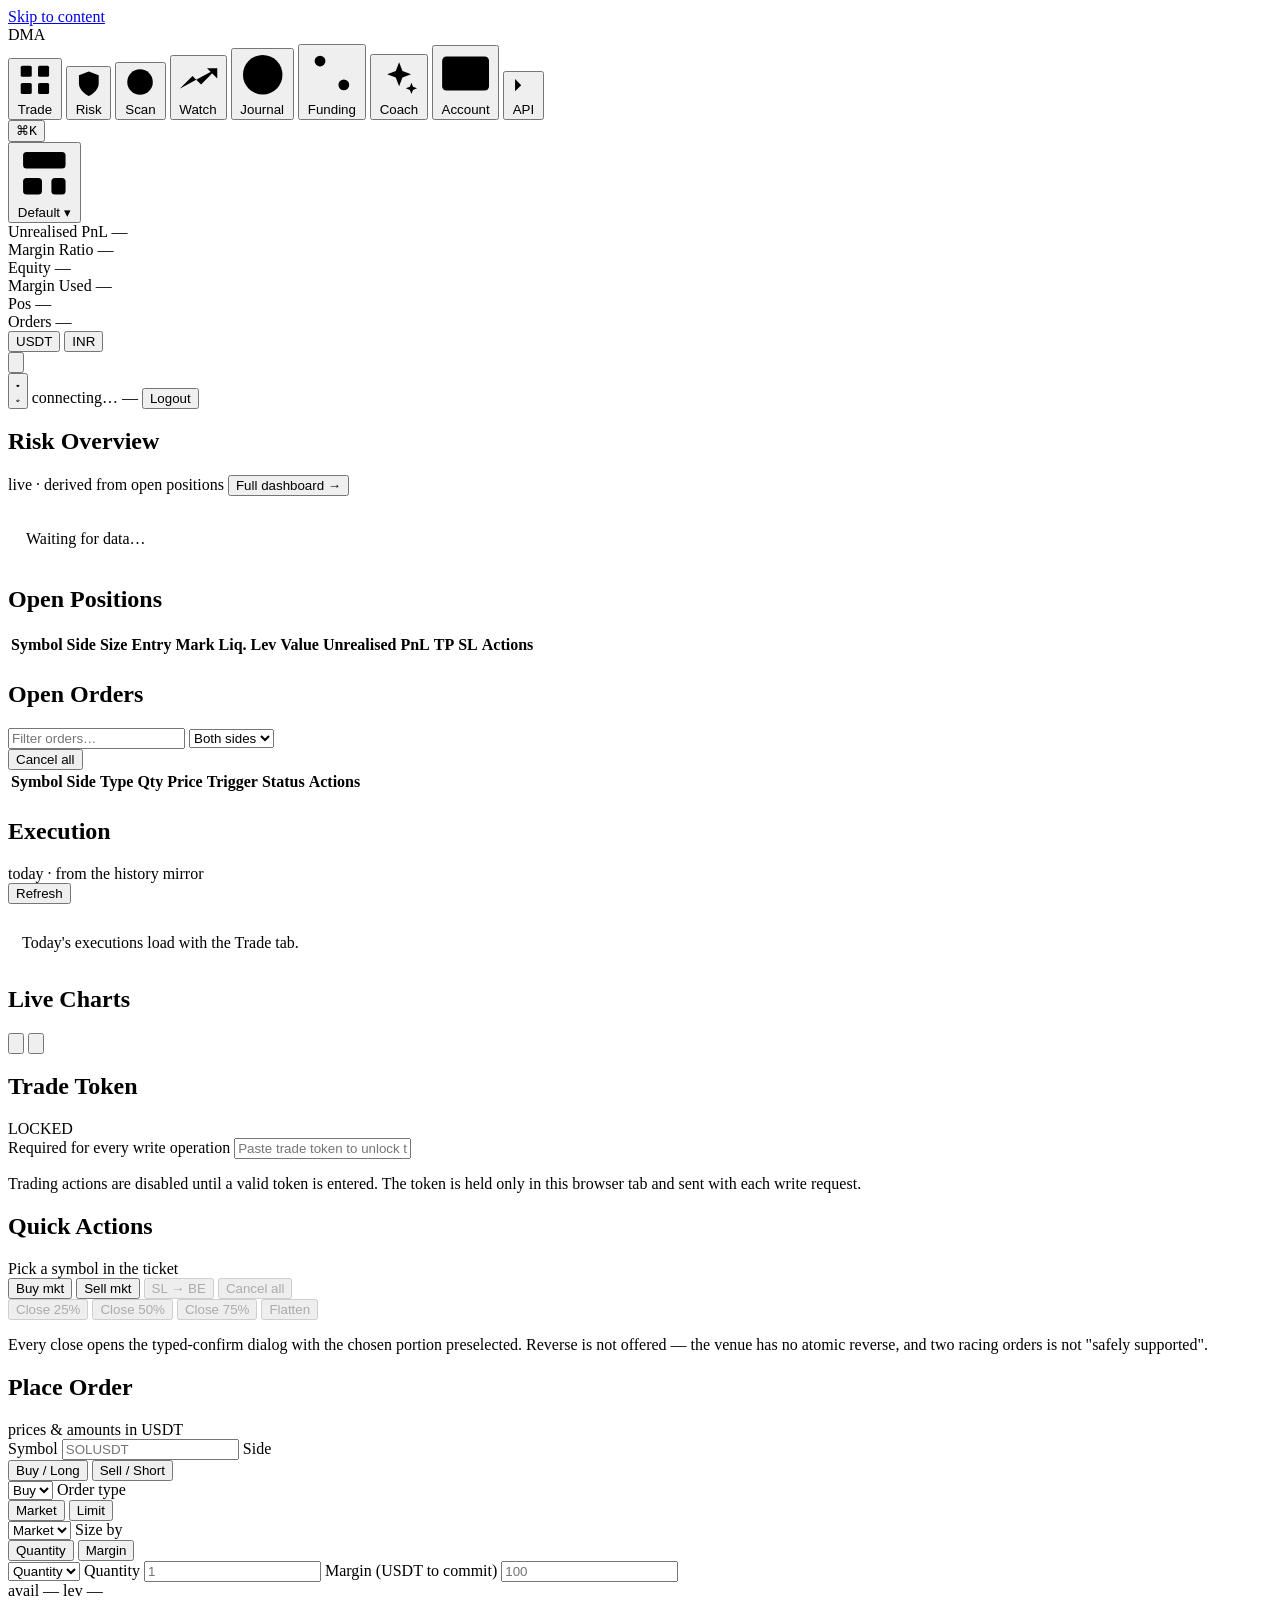
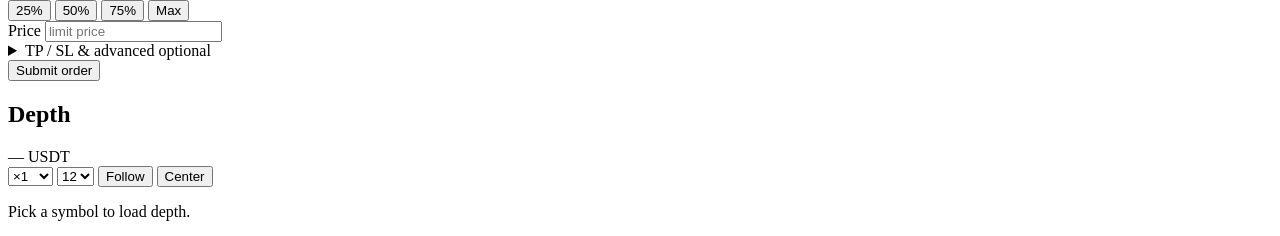
==== app/static/index.html @ 82edc4b7 "added funding rates sum" ====
<!doctype html>
<html lang="en">
<head>
  <meta charset="utf-8" />
  <meta name="viewport" content="width=device-width, initial-scale=1" />
  <title>DMA Terminal — Dashboard</title>
  <link rel="icon" href="data:image/svg+xml,&lt;svg xmlns='http://www.w3.org/2000/svg' viewBox='0 0 100 100'&gt;&lt;text y='.9em' font-size='90'&gt;📈&lt;/text&gt;&lt;/svg&gt;" />
  <link rel="stylesheet" href="/static/styles.css" />
</head>
<body>
  <a href="#main" class="skip-link">Skip to content</a>

  <div class="shell">
    <!-- ================= LEFT NAV RAIL ================= -->
    <aside class="side" aria-label="Primary">
      <div class="side-brand" title="DMA Terminal">
        <span class="brand-dot"></span>
        <span class="side-brand-name">DMA</span>
      </div>
      <!-- The nav keeps its #tabs / .tab / data-tab contract: all switching,
           roving tabindex and ARIA logic in app.js is unchanged — only the
           presentation moved from a top bar to a vertical rail. -->
      <nav class="tabs" id="tabs" role="tablist" aria-label="Views" aria-orientation="vertical">
        <button class="tab active" data-tab="dashboard" role="tab" id="tab-dashboard" aria-controls="panel-dashboard" aria-selected="true" tabindex="0">
          <svg viewBox="0 0 24 24" aria-hidden="true"><rect x="3" y="3" width="7" height="7" rx="1"/><rect x="14" y="3" width="7" height="7" rx="1"/><rect x="14" y="14" width="7" height="7" rx="1"/><rect x="3" y="14" width="7" height="7" rx="1"/></svg>
          <span>Trade</span>
        </button>
        <button class="tab" data-tab="risk" role="tab" id="tab-risk" aria-controls="panel-risk" aria-selected="false" tabindex="-1">
          <svg viewBox="0 0 24 24" aria-hidden="true"><path d="M12 22s8-4 8-10V5l-8-3-8 3v7c0 6 8 10 8 10z"/><line x1="12" y1="8" x2="12" y2="12.5"/><circle cx="12" cy="15.5" r="0.5"/></svg>
          <span>Risk</span>
        </button>
        <button class="tab" data-tab="scanner" role="tab" id="tab-scanner" aria-controls="panel-scanner" aria-selected="false" tabindex="-1">
          <svg viewBox="0 0 24 24" aria-hidden="true"><circle cx="12" cy="12" r="9"/><circle cx="12" cy="12" r="4.5"/><circle cx="12" cy="12" r="0.5"/><line x1="12" y1="3" x2="12" y2="7.5"/><line x1="16" y1="8" x2="19.5" y2="4.5"/></svg>
          <span>Scan</span>
        </button>
        <button class="tab" data-tab="markets" role="tab" id="tab-markets" aria-controls="panel-markets" aria-selected="false" tabindex="-1">
          <svg viewBox="0 0 24 24" aria-hidden="true"><polyline points="23 6 13.5 15.5 8.5 10.5 1 18"/><polyline points="17 6 23 6 23 12"/></svg>
          <span>Watch</span>
        </button>
        <button class="tab" data-tab="history" role="tab" id="tab-history" aria-controls="panel-history" aria-selected="false" tabindex="-1">
          <svg viewBox="0 0 24 24" aria-hidden="true"><circle cx="12" cy="12" r="10"/><polyline points="12 6 12 12 16 14"/></svg>
          <span>Journal</span>
        </button>
        <button class="tab" data-tab="funding" role="tab" id="tab-funding" aria-controls="panel-funding" aria-selected="false" tabindex="-1">
          <svg viewBox="0 0 24 24" aria-hidden="true"><line x1="19" y1="5" x2="5" y2="19"/><circle cx="6.5" cy="6.5" r="2.5"/><circle cx="17.5" cy="17.5" r="2.5"/></svg>
          <span>Funding</span>
        </button>
        <button class="tab" data-tab="ai" role="tab" id="tab-ai" aria-controls="panel-ai" aria-selected="false" tabindex="-1">
          <svg viewBox="0 0 24 24" aria-hidden="true"><path d="M12 3l1.9 4.9L18.8 9.8l-4.9 1.9L12 16.6l-1.9-4.9L5.2 9.8l4.9-1.9L12 3z"/><path d="M19 14.6l.9 2.3 2.3.9-2.3.9-.9 2.3-.9-2.3-2.3-.9 2.3-.9.9-2.3z"/></svg>
          <span>Coach</span>
        </button>
        <button class="tab admin-only" data-tab="account" role="tab" id="tab-account" aria-controls="panel-account" aria-selected="false" tabindex="-1">
          <svg viewBox="0 0 24 24" aria-hidden="true"><rect x="1" y="4" width="22" height="16" rx="2"/><line x1="1" y1="10" x2="23" y2="10"/></svg>
          <span>Account</span>
        </button>
        <button class="tab" data-tab="tools" role="tab" id="tab-tools" aria-controls="panel-tools" aria-selected="false" tabindex="-1">
          <svg viewBox="0 0 24 24" aria-hidden="true"><polyline points="4 17 10 11 4 5"/><line x1="12" y1="19" x2="20" y2="19"/></svg>
          <span>API</span>
        </button>
      </nav>
      <div class="side-spacer"></div>
      <button class="side-kbd" id="cmdk-hint" type="button" title="Command palette (Ctrl/Cmd + K)" aria-label="Open command palette">
        <kbd>⌘K</kbd>
      </button>
    </aside>

    <!-- ================= CONTENT COLUMN ================= -->
    <div class="content">
      <!-- .sticky-top is a JS contract: syncHeaderHeight() measures it to
           position the sticky order rail. -->
      <div class="sticky-top">
        <header class="topbar">
          <!-- Workspace switcher: layouts are display-state only; switching
               never touches trading state or issues a write. -->
          <div class="ws-wrap">
            <button id="ws-btn" class="ws-btn" type="button" aria-haspopup="dialog" aria-expanded="false"
                    title="Workspaces — press W">
              <svg viewBox="0 0 24 24" aria-hidden="true"><rect x="3" y="3" width="18" height="7" rx="1.5"/><rect x="3" y="14" width="8" height="7" rx="1.5"/><rect x="15" y="14" width="6" height="7" rx="1.5"/></svg>
              <span id="ws-current">Default</span>
              <span class="ws-caret" aria-hidden="true">▾</span>
            </button>
            <div id="ws-panel" class="ws-panel" role="dialog" aria-label="Workspaces" hidden>
              <input id="ws-search" type="text" placeholder="Search workspaces…" autocomplete="off"
                     role="combobox" aria-expanded="true" aria-controls="ws-list" />
              <div id="ws-list" class="ws-list" role="listbox" aria-label="Workspaces"></div>
              <div class="ws-foot">
                <button id="ws-new" class="btn-ghost sm" type="button">＋ New</button>
                <button id="ws-dup" class="btn-ghost sm" type="button">Duplicate</button>
                <button id="ws-export" class="btn-ghost sm" type="button">Export</button>
                <button id="ws-import" class="btn-ghost sm" type="button">Import</button>
                <input id="ws-import-file" type="file" accept="application/json,.json" hidden />
              </div>
              <div class="ws-foot">
                <button id="ws-snap-save" class="btn-ghost sm" type="button" title="Keep a restore point before experimenting">Save snapshot</button>
                <button id="ws-snap-restore" class="btn-ghost sm" type="button">Restore</button>
                <button id="ws-reset" class="btn-ghost sm" type="button">Reset layout</button>
              </div>
            </div>
          </div>
          <span id="scope-chip" class="scope-chip" title="Settlement coin for the displayed account"></span>
          <div class="topbar-stats">
            <div class="stat stat-primary">
              <span class="stat-label">Unrealised PnL</span>
              <span class="stat-value priv" id="stat-pnl">—</span>
              <span class="stat-sub priv" id="stat-pnl-pct"></span>
            </div>
            <div class="stat-div" aria-hidden="true"></div>
            <div class="stat stat-primary">
              <span class="stat-label" title="Maintenance margin ÷ margin balance. Higher = closer to liquidation.">Margin Ratio</span>
              <span class="stat-value priv" id="stat-margin-ratio">—</span>
              <span class="meter" id="margin-meter" role="img" aria-label="Margin ratio"><span style="width:0%"></span></span>
            </div>
            <div class="stat-div" aria-hidden="true"></div>
            <div class="stat">
              <span class="stat-label">Equity</span>
              <span class="stat-value priv" id="stat-equity">—</span>
              <span class="stat-sub priv" id="stat-available"></span>
            </div>
            <div class="stat">
              <span class="stat-label">Margin Used</span>
              <span class="stat-value priv" id="stat-margin-used">—</span>
            </div>
            <div class="stat stat-chip">
              <span class="stat-label">Pos</span>
              <span class="stat-value priv" id="stat-positions">—</span>
            </div>
            <div class="stat stat-chip">
              <span class="stat-label">Orders</span>
              <span class="stat-value priv" id="stat-orders">—</span>
            </div>
          </div>
          <div class="topbar-right">
            <div class="ccy-toggle segment" id="ccy-toggle" role="group" aria-label="Display currency">
              <button type="button" data-ccy="USDT" class="seg-neutral active" aria-pressed="true">USDT</button>
              <button type="button" data-ccy="INR" class="seg-neutral" aria-pressed="false">INR</button>
            </div>
            <!-- Privacy toggle: masks account figures behind **** (display-only). -->
            <!-- Notification center: every toast is also kept here for the
                 session, so a missed 4.5s toast is never lost information. -->
            <div class="notif-wrap">
              <button id="notif-btn" class="icon-btn" type="button" aria-label="Notifications" title="Notifications">
                <svg viewBox="0 0 24 24" aria-hidden="true"><path d="M18 8A6 6 0 0 0 6 8c0 7-3 9-3 9h18s-3-2-3-9"/><path d="M13.73 21a2 2 0 0 1-3.46 0"/></svg>
              </button>
              <span id="notif-badge" class="notif-badge" hidden>0</span>
              <div id="notif-panel" class="notif-panel" role="dialog" aria-label="Notifications" hidden>
                <div class="notif-head"><span>Notifications</span><button id="notif-clear" class="btn-ghost sm" type="button">Clear</button></div>
                <div id="notif-list" class="notif-list"></div>
              </div>
            </div>
            <button id="privacy-toggle" class="icon-btn" type="button" aria-pressed="false"
                    title="Hide account figures" aria-label="Hide account figures">
              <svg class="icon-on" viewBox="0 0 24 24" aria-hidden="true"><path d="M1 12s4-7 11-7 11 7 11 7-4 7-11 7-11-7-11-7z"/><circle cx="12" cy="12" r="3"/></svg>
              <svg class="icon-off" viewBox="0 0 24 24" aria-hidden="true"><path d="M17.94 17.94A10.07 10.07 0 0 1 12 20c-7 0-11-8-11-8a18.45 18.45 0 0 1 5.06-5.94M9.9 4.24A9.12 9.12 0 0 1 12 4c7 0 11 8 11 8a18.5 18.5 0 0 1-2.16 3.19m-6.72-1.07a3 3 0 1 1-4.24-4.24"/><line x1="1" y1="1" x2="23" y2="23"/></svg>
            </button>
            <span id="conn-status" class="conn conn-off" role="status" aria-live="polite">connecting…</span>
            <span class="user-badge"><span id="user-name">—</span> <span id="user-role" class="role-pill"></span></span>
            <button id="logout-btn" class="btn-ghost">Logout</button>
          </div>
        </header>
      </div>

      <main id="main" aria-label="Trading terminal" tabindex="-1">
        <!-- ============ DASHBOARD / TRADE ============ -->
        <div class="pane" data-pane="dashboard" id="panel-dashboard" role="tabpanel" aria-labelledby="tab-dashboard">
          <div class="workspace">
            <div class="workspace-main">
              <!-- Risk overview: derived client-side from the same dashboard
                   snapshot the tables render — no extra requests. -->
              <section class="panel" data-wpanel="risk" id="risk-panel">
                <div class="panel-head">
                  <h2>Risk Overview</h2>
                  <span class="muted" id="risk-note">live · derived from open positions</span>
                  <button type="button" id="rk-open" class="btn-ghost sm rk-openbtn" title="Open the full risk dashboard">Full dashboard →</button>
                </div>
                <div id="risk-body" class="risk-body"><p class="muted center" style="padding:18px">Waiting for data…</p></div>
              </section>

              <section class="panel" data-wpanel="positions">
                <div class="panel-head">
                  <h2>Open Positions</h2>
                  <span class="muted" id="positions-updated" role="status" aria-live="polite"></span>
                </div>
                <div class="table-wrap">
                  <table id="positions-table" class="sortable">
                    <thead>
                      <tr>
                        <th data-sortkey="symbol" data-type="str">Symbol</th>
                        <th data-sortkey="side" data-type="str">Side</th>
                        <th data-sortkey="size" data-type="num">Size</th>
                        <th data-sortkey="avgPrice" data-type="num" title="Average entry price · break-even (incl. fees) below">Entry</th>
                        <th data-sortkey="markPrice" data-type="num" title="Current mark price">Mark</th>
                        <th data-sortkey="liqPrice" data-type="num" title="Liquidation price · proximity gauge + % distance from mark below">Liq.</th>
                        <th data-sortkey="leverage" data-type="num">Lev</th>
                        <th data-sortkey="positionValue" data-type="num" title="Position notional value">Value</th>
                        <th data-sortkey="unrealisedPnl" data-type="num" title="Unrealised PnL · ROE % (PnL ÷ initial margin) below">Unrealised PnL</th>
                        <th data-sortkey="takeProfit" data-type="num" title="Take Profit · projected net PnL below">TP</th>
                        <th data-sortkey="stopLoss" data-type="num" title="Stop Loss · projected net PnL below">SL</th>
                        <th class="admin-only">Actions</th>
                      </tr>
                    </thead>
                    <tbody id="positions-body">
                      <tr><td colspan="12"><span class="skel"></span></td></tr>
                    </tbody>
                  </table>
                </div>
              </section>

              <section class="panel" data-wpanel="orders">
                <div class="panel-head">
                  <h2>Open Orders</h2>
                  <div class="panel-head-actions ex-ord-tools">
                    <input id="ex-ord-search" placeholder="Filter orders…" aria-label="Filter open orders" />
                    <select id="ex-ord-side" aria-label="Filter orders by side">
                      <option value="all">Both sides</option>
                      <option value="Buy">Buy</option>
                      <option value="Sell">Sell</option>
                    </select>
                  </div>
                  <button id="cancel-all-btn" class="btn-danger admin-only">Cancel all</button>
                </div>
                <div class="table-wrap">
                  <table id="orders-table" class="sortable">
                    <thead>
                      <tr>
                        <th data-sortkey="symbol" data-type="str">Symbol</th>
                        <th data-sortkey="side" data-type="str">Side</th>
                        <th data-sortkey="orderType" data-type="str">Type</th>
                        <th data-sortkey="qty" data-type="num">Qty</th>
                        <th data-sortkey="price" data-type="num">Price</th>
                        <th data-sortkey="triggerPrice" data-type="num">Trigger</th>
                        <th data-sortkey="orderStatus" data-type="str">Status</th>
                        <th class="admin-only">Actions</th>
                      </tr>
                    </thead>
                    <tbody id="orders-body">
                      <tr><td colspan="8"><span class="skel"></span></td></tr>
                    </tbody>
                  </table>
                </div>
              </section>

              <!-- Execution statistics + recent fills (from the history
                   mirror's day window, shared with the risk tab's fetch). -->
              <section class="panel" data-wpanel="exec">
                <div class="panel-head">
                  <h2>Execution</h2>
                  <span class="muted">today · from the history mirror</span>
                  <div class="panel-head-actions">
                    <button id="ex-exec-refresh" class="btn-ghost sm">Refresh</button>
                  </div>
                </div>
                <div id="ex-exec-body" class="ex-exec-body"><p class="muted center" style="padding:14px">Today's executions load with the Trade tab.</p></div>
              </section>

              <!-- Multi-chart workspace (read-only public market data).
                   Layout picker / link toggles rendered by wireCharts() in
                   charts.js; every card manages its own symbol + interval. -->
              <section class="panel" id="charts-panel" data-wpanel="charts">
                <div class="panel-head">
                  <h2>Live Charts</h2>
                  <div class="chart-controls">
                    <div class="segment chart-seg mc-layoutseg" id="mc-layouts" role="group" aria-label="Chart layout"></div>
                    <div class="segment chart-seg mc-linkseg" id="mc-links" role="group" aria-label="Chart link synchronization"></div>
                    <button type="button" id="mc-add" class="icon-btn" title="Add chart" aria-label="Add chart">
                      <svg viewBox="0 0 24 24" aria-hidden="true"><line x1="12" y1="5" x2="12" y2="19"/><line x1="5" y1="12" x2="19" y2="12"/></svg>
                    </button>
                    <button type="button" id="chart-expand" class="icon-btn" title="Expand charts (Esc to exit)" aria-label="Expand charts" aria-pressed="false">
                      <svg viewBox="0 0 24 24" aria-hidden="true"><polyline points="15 3 21 3 21 9"/><polyline points="9 21 3 21 3 15"/><line x1="21" y1="3" x2="14" y2="10"/><line x1="3" y1="21" x2="10" y2="14"/></svg>
                    </button>
                  </div>
                </div>
                <div id="mc-grid" class="mc-grid" aria-label="Chart grid"></div>
              </section>

              <!-- Shown only when EVERY main panel is collapsed in the active
                   workspace — the layout is empty, not broken. -->
              <div id="ws-empty" class="ws-empty" hidden>
                <div class="ws-empty-glyph" aria-hidden="true">◫</div>
                <p>All panels are collapsed in this workspace.</p>
                <div class="ws-empty-actions">
                  <button id="ws-empty-reset" class="btn-ghost sm" type="button">Restore defaults</button>
                  <button id="ws-empty-open" class="btn-ghost sm" type="button">Workspaces</button>
                </div>
              </div>
            </div>

            <!-- Docked order rail (admin only). -->
            <aside class="workspace-rail admin-only" aria-label="Order entry">
              <section class="panel token-panel" data-wpanel="token">
                <div class="panel-head">
                  <h2>Trade Token</h2>
                  <span id="token-status" class="token-status locked" role="status" aria-live="polite">LOCKED</span>
                </div>
                <div class="form-grid">
                  <label>Required for every write operation
                    <input id="trade-token" type="password" placeholder="Paste trade token to unlock trading" autocomplete="off" aria-describedby="token-status" />
                  </label>
                  <p class="muted token-help">Trading actions are disabled until a valid token is entered. The token is held only in this browser tab and sent with each write request.</p>
                </div>
              </section>

              <!-- Quick actions: prep buttons + shortcuts into the SAME
                   confirmed flows the tables use (close buttons carry
                   data-close and preselect a portion in the typed-confirm
                   dialog; nothing here can bypass a ceremony). -->
              <section class="panel quick-panel" data-wpanel="quick">
                <div class="panel-head"><h2>Quick Actions</h2></div>
                <div class="ex-quick" id="ex-quick">
                  <div class="ex-qa-context muted" id="ex-qa-context">Pick a symbol in the ticket</div>
                  <div class="ex-qa-row">
                    <button id="ex-qa-buy" class="btn-ghost sm ex-qa-buyb" title="Prepare a Buy market order in the ticket (nothing is sent)">Buy mkt</button>
                    <button id="ex-qa-sell" class="btn-ghost sm ex-qa-sellb" title="Prepare a Sell market order in the ticket (nothing is sent)">Sell mkt</button>
                    <button id="ex-qa-be" class="btn-ghost sm" disabled title="Open the TP/SL dialog with the break-even preset one click away">SL → BE</button>
                    <button id="ex-qa-cancelall" class="btn-ghost sm" disabled title="Cancel all open orders (typed confirmation)">Cancel all</button>
                  </div>
                  <div class="ex-qa-row">
                    <button class="btn-danger sm" data-ex-close-pct="25" disabled>Close 25%</button>
                    <button class="btn-danger sm" data-ex-close-pct="50" disabled>Close 50%</button>
                    <button class="btn-danger sm" data-ex-close-pct="75" disabled>Close 75%</button>
                    <button class="btn-danger sm" data-ex-close-pct="100" disabled title="Flatten: close the entire position">Flatten</button>
                  </div>
                  <p class="muted ex-qa-note">Every close opens the typed-confirm dialog with the chosen portion preselected. Reverse is not offered — the venue has no atomic reverse, and two racing orders is not "safely supported".</p>
                </div>
              </section>

              <section class="panel ticket-panel" data-wpanel="ticket">
                <div class="panel-head"><h2>Place Order</h2><span class="muted ticket-unit">prices &amp; amounts in USDT</span></div>
                <form id="order-form" class="form-grid">
                  <label>Symbol
                    <input name="symbol" placeholder="SOLUSDT" required autocomplete="off"
                           title="Press / anywhere to jump here" />
                  </label>
                  <div class="spec-strip" id="order-spec" hidden></div>
                  <label class="ticket-side">Side
                    <div class="segment seg-lg" id="seg-side" role="group" aria-label="Order side">
                      <button type="button" data-val="Buy" class="seg-buy" aria-pressed="true">Buy / Long</button>
                      <button type="button" data-val="Sell" class="seg-sell" aria-pressed="false">Sell / Short</button>
                    </div>
                    <select name="side" class="sr-only" tabindex="-1">
                      <option value="Buy">Buy</option>
                      <option value="Sell">Sell</option>
                    </select>
                  </label>
                  <label>Order type
                    <div class="segment" id="seg-type" role="group" aria-label="Order type">
                      <button type="button" data-val="Market" class="seg-neutral" aria-pressed="true">Market</button>
                      <button type="button" data-val="Limit" class="seg-neutral" aria-pressed="false">Limit</button>
                    </div>
                    <select name="orderType" id="order-type" class="sr-only" tabindex="-1">
                      <option value="Market">Market</option>
                      <option value="Limit">Limit</option>
                    </select>
                  </label>
                  <!-- Sizing: base-coin Quantity or USDT Margin (client-side helper;
                       the payload is ALWAYS the base-coin qty). -->
                  <label>Size by
                    <div class="segment" id="seg-sizemode" role="group" aria-label="Size order by quantity or margin">
                      <button type="button" data-val="qty" class="seg-neutral" aria-pressed="true">Quantity</button>
                      <button type="button" data-val="margin" class="seg-neutral" aria-pressed="false">Margin</button>
                    </div>
                    <select name="sizeMode" id="size-mode" class="sr-only" tabindex="-1">
                      <option value="qty">Quantity</option>
                      <option value="margin">Margin</option>
                    </select>
                  </label>
                  <label class="sizeby-qty">Quantity
                    <input name="qty" placeholder="1" inputmode="decimal" autocomplete="off" />
                  </label>
                  <label class="sizeby-margin">Margin <span class="muted">(USDT to commit)</span>
                    <input name="margin" placeholder="100" inputmode="decimal" autocomplete="off" />
                  </label>
                  <div class="sizing">
                    <div class="sizing-row">
                      <span class="sizing-avail priv" id="sizing-avail">avail —</span>
                      <span class="sizing-lev-display priv" id="sizing-lev-display"
                            title="Your account leverage for this symbol, fetched from the exchange">lev —</span>
                    </div>
                    <div class="sizing-btns" id="sizing-btns" role="group" aria-label="Size as percent of available balance">
                      <button type="button" data-pct="25" title="Size 25% of available">25%</button>
                      <button type="button" data-pct="50" title="Size 50% of available">50%</button>
                      <button type="button" data-pct="75" title="Size 75% of available">75%</button>
                      <button type="button" data-pct="100" title="Size 100% of available">Max</button>
                    </div>
                  </div>
                  <div class="notional-hint" id="order-notional" role="status" aria-live="polite"></div>
                  <label class="limit-only">Price
                    <input name="price" placeholder="limit price" inputmode="decimal" autocomplete="off" />
                  </label>
                  <!-- Advanced options behind a disclosure; the inputs stay ordinary
                       members of #order-form (all handlers/payloads unchanged). -->
                  <details class="ticket-adv">
                    <summary>TP / SL &amp; advanced <span class="muted">optional</span></summary>
                    <div class="adv-body">
                      <label class="limit-only">Time in force
                        <select name="timeInForce">
                          <option value="GTC">GTC — good till cancelled</option>
                          <option value="PostOnly">Post-Only — maker only, never takes</option>
                          <option value="IOC">IOC — immediate or cancel</option>
                          <option value="FOK">FOK — fill or kill</option>
                        </select>
                      </label>
                      <label>Take Profit <span class="muted">(optional)</span>
                        <input name="takeProfit" placeholder="TP trigger price" inputmode="decimal" autocomplete="off" />
                      </label>
                      <label>Stop Loss <span class="muted">(optional)</span>
                        <input name="stopLoss" placeholder="SL trigger price" inputmode="decimal" autocomplete="off" />
                      </label>
                      <label class="checkbox">
                        <input type="checkbox" name="reduceOnly" /> Reduce only
                      </label>
                    </div>
                  </details>
                  <div id="order-pnl-preview" class="pnl-preview"></div>
                  <div id="ex-preview" class="ex-preview" role="status" aria-live="polite" hidden></div>
                  <button type="submit" class="btn-primary btn-submit">Submit order</button>
                </form>
                <div id="order-result" class="result-msg" role="status" aria-live="polite"></div>
              </section>

              <section class="panel book-panel" data-wpanel="book">
                <div class="panel-head">
                  <h2>Depth</h2>
                  <span class="panel-head-meta">
                    <span class="muted" id="book-symbol">—</span>
                    <span class="muted book-unit" id="book-unit">USDT</span>
                  </span>
                  <div class="panel-head-actions ex-ladder-tools">
                    <select id="ex-group" aria-label="Price grouping (multiples of the tick size)" title="Group ladder levels (× tick size)">
                      <option value="1" selected>×1</option>
                      <option value="2">×2</option>
                      <option value="5">×5</option>
                      <option value="10">×10</option>
                      <option value="25">×25</option>
                      <option value="50">×50</option>
                    </select>
                    <select id="ex-rows" aria-label="Ladder rows per side">
                      <option value="8">8</option>
                      <option value="12" selected>12</option>
                      <option value="16">16</option>
                      <option value="24">24</option>
                    </select>
                    <button id="ex-follow" class="btn-ghost sm active" aria-pressed="true">Follow</button>
                    <button id="ex-center" class="btn-ghost sm" title="Repaint from the freshest depth now">Center</button>
                  </div>
                </div>
                <div id="book-widget" class="book-widget"><p class="muted book-empty">Pick a symbol to load depth.</p></div>
              </section>
            </aside>
          </div>
        </div>

        <!-- ============ RISK COMMAND CENTER ============ -->
        <!-- Portfolio risk dashboard (risk.js): metrics/score/alerts all feed
             off the SAME live dashboard snapshot the tables render (no extra
             polling); daily context reads the history mirror once a minute
             while visible. READ-ONLY: nothing in this pane can place, modify
             or cancel an order — alerts are notifications only. -->
        <div class="pane" data-pane="risk" id="panel-risk" role="tabpanel" aria-labelledby="tab-risk" hidden>
          <section class="panel" data-wpanel="rk-head">
            <div class="panel-head">
              <h2>Risk Command Center</h2>
              <div class="rk-headtools">
                <span class="muted" id="rk-updated" role="status" aria-live="polite"></span>
                <button type="button" id="rk-alerts-toggle" class="btn-ghost sm" aria-pressed="true">🔔 Alerts armed</button>
              </div>
            </div>
            <div id="rk-head-body" class="rk-body"><p class="muted center" style="padding:22px">Waiting for the live snapshot…</p></div>
          </section>

          <div class="rk-cols">
            <section class="panel" data-wpanel="rk-exposure">
              <div class="panel-head"><h2>Exposure &amp; Allocation</h2><span class="muted">live · exchange values</span></div>
              <div id="rk-exposure-body" class="rk-body"></div>
            </section>
            <section class="panel" data-wpanel="rk-margin">
              <div class="panel-head"><h2>Margin</h2><span class="muted">live · exchange + derived</span></div>
              <div id="rk-margin-body" class="rk-body"></div>
            </section>
          </div>

          <div class="rk-cols">
            <section class="panel" data-wpanel="rk-liq">
              <div class="panel-head"><h2>Liquidation Analysis</h2><span class="muted">exchange mark &amp; liq prices</span></div>
              <div id="rk-liq-body" class="rk-body"></div>
            </section>
            <section class="panel" data-wpanel="rk-conc">
              <div class="panel-head"><h2>Concentration</h2><span class="muted">derived from exposure</span></div>
              <div id="rk-conc-body" class="rk-body"></div>
            </section>
          </div>

          <section class="panel" data-wpanel="rk-positions">
            <div class="panel-head"><h2>Position Risk</h2><span class="muted">click a column to sort</span></div>
            <div id="rk-positions-body" class="rk-body"></div>
          </section>

          <div class="rk-cols">
            <section class="panel" data-wpanel="rk-daily">
              <div class="panel-head"><h2>Daily Risk &amp; Drawdown</h2><span class="muted">history mirror + session</span></div>
              <div id="rk-daily-body" class="rk-body"></div>
            </section>
            <section class="panel" data-wpanel="rk-timeline">
              <div class="panel-head"><h2>Risk Timeline</h2><span class="muted">this session</span></div>
              <div id="rk-timeline-body" class="rk-body"></div>
            </section>
          </div>

          <section class="panel" data-wpanel="rk-history">
            <div class="panel-head"><h2>Risk History</h2><span class="muted">session-local series</span></div>
            <div id="rk-history-body" class="rk-body"></div>
          </section>
        </div>

        <!-- ============ MARKET SCANNER ============ -->
        <!-- Live market-intelligence dashboard: overview cards + a virtualized
             full-universe screener. READ-ONLY market data fed by /api/scanner
             (one shared backend poll, zero upstream calls per tab). Nothing in
             this pane can place, modify or cancel an order. -->
        <div class="pane" data-pane="scanner" id="panel-scanner" role="tabpanel" aria-labelledby="tab-scanner" hidden>
          <section class="panel sc-panel">
            <!-- Preset strip: built-in scans + the user's saved custom scans. -->
            <div class="sc-presets-row">
              <div class="sc-presets" id="sc-presets" role="tablist" aria-label="Scanner presets"></div>
              <span id="sc-status" class="sc-status muted" role="status" aria-live="polite">connecting…</span>
            </div>

            <!-- Toolbar: fuzzy search · numeric filters · custom scan builder ·
                 favorites pin · overview cards toggle. -->
            <div class="sc-toolbar">
              <div class="sc-search-wrap">
                <input id="sc-search" type="text" autocomplete="off" spellcheck="false"
                       placeholder="Search markets…  (press F)" aria-label="Search markets" />
                <button id="sc-search-clear" class="sc-search-clear" type="button" title="Clear search" aria-label="Clear search" hidden>✕</button>
              </div>
              <div class="sc-toolbar-right">
                <button id="sc-filter-btn" class="btn-ghost sm" type="button" aria-haspopup="dialog" aria-expanded="false">
                  Filters <span id="sc-filter-count" class="sc-filter-count" hidden>0</span>
                </button>
                <button id="sc-scan-new" class="btn-ghost sm" type="button" title="Build a custom scan (saved rules)">＋ Scan</button>
                <button id="sc-alert-btn" class="btn-ghost sm" type="button" title="Scanner alerts — notify only, never a trade">Alerts</button>
                <button id="sc-pin-favs" class="icon-btn sc-pin" type="button" aria-pressed="false" title="Pin favorites to the top">★</button>
                <button id="sc-cards-toggle" class="btn-ghost sm" type="button" aria-pressed="true" title="Show or hide the overview cards">Overview</button>
              </div>
            </div>

            <!-- Numeric filters popover (all filters combine with the active
                 preset/scan and search). -->
            <div id="sc-filter-pop" class="sc-filter-pop" role="dialog" aria-label="Scanner filters" hidden>
              <div class="sc-filter-grid">
                <label>Price ≥ <input data-scfilter="priceMin" type="text" inputmode="decimal" autocomplete="off" placeholder="any" /></label>
                <label>Price ≤ <input data-scfilter="priceMax" type="text" inputmode="decimal" autocomplete="off" placeholder="any" /></label>
                <label>|24h %| ≥ <input data-scfilter="pct24hAbsMin" type="text" inputmode="decimal" autocomplete="off" placeholder="any" /></label>
                <label>24h volume ≥ <input data-scfilter="turnoverMin" type="text" inputmode="decimal" autocomplete="off" placeholder="USDT" /></label>
                <label>15m volatility ≥ % <input data-scfilter="vol15mMin" type="text" inputmode="decimal" autocomplete="off" placeholder="any" /></label>
                <label>|Funding| ≥ % <input data-scfilter="fundingAbsMin" type="text" inputmode="decimal" autocomplete="off" placeholder="any" /></label>
              </div>
              <div class="sc-filter-foot">
                <span class="muted">Blank = off · symbols missing a filtered metric are excluded</span>
                <button id="sc-filter-clear" class="btn-ghost sm" type="button">Clear all</button>
              </div>
            </div>

            <!-- Overview cards (collapse / drag-to-rearrange; layout is saved
                 per workspace). Populated by JS. -->
            <div id="sc-sections" class="sc-sections" aria-label="Market overview"></div>

            <!-- Full-universe screener (virtualized). -->
            <div class="sc-table">
              <div class="sc-head" id="sc-head" role="row"></div>
              <div id="sc-viewport" class="sc-viewport" tabindex="0" role="listbox"
                   aria-label="All markets — arrow keys navigate, Enter opens chart and book">
                <div id="sc-spacer" class="sc-spacer"><div id="sc-rows" class="sc-rows"></div></div>
              </div>
              <div id="sc-empty" class="sc-empty" hidden></div>
            </div>
          </section>
        </div>

        <!-- ============ WATCHLIST / MARKET MONITOR ============ -->
        <div class="pane" data-pane="markets" id="panel-markets" role="tabpanel" aria-labelledby="tab-markets" hidden>
          <section class="panel wl-panel">
            <!-- Watchlist tab strip: one chip per list + a New button. -->
            <div class="wl-lists" id="wl-lists" role="tablist" aria-label="Watchlists"></div>

            <!-- Toolbar: search-to-add · sort · quick filters · refresh state. -->
            <div class="wl-toolbar">
              <div class="wl-search-wrap">
                <input id="wl-search" type="text" autocomplete="off" spellcheck="false"
                       placeholder="Search symbol to add…  (press A)" aria-label="Search symbols to add"
                       role="combobox" aria-expanded="false" aria-controls="wl-search-results" />
                <div id="wl-search-results" class="wl-search-results" role="listbox" aria-label="Search results" hidden></div>
              </div>
              <div class="wl-toolbar-right">
                <div class="segment wl-filter-seg" id="wl-filters" role="group" aria-label="Quick filters">
                  <button type="button" class="seg-neutral active" data-filter="all" aria-pressed="true">All</button>
                  <button type="button" class="seg-neutral" data-filter="fav" aria-pressed="false" title="Only favorites">★</button>
                  <button type="button" class="seg-neutral" data-filter="gainers" aria-pressed="false">Gainers</button>
                  <button type="button" class="seg-neutral" data-filter="losers" aria-pressed="false">Losers</button>
                  <button type="button" class="seg-neutral" data-filter="movers" aria-pressed="false" title="|24h| ≥ 5%">Movers</button>
                </div>
                <select id="wl-sort" class="wl-sort" aria-label="Sort watchlist">
                  <option value="custom">Custom order</option>
                  <option value="symbol">Symbol A–Z</option>
                  <option value="price">Price</option>
                  <option value="pct">24h %</option>
                  <option value="vol">24h Volume</option>
                  <option value="funding">Funding</option>
                  <option value="oi">Open Interest</option>
                </select>
                <button id="wl-sort-dir" class="icon-btn" type="button" title="Toggle ascending / descending" aria-label="Toggle sort direction">▾</button>
                <span id="wl-synced" class="wl-synced muted" role="status" aria-live="polite"></span>
              </div>
            </div>

            <!-- Column header (grid, aligned with rows) -->
            <div class="wl-head" id="wl-head" role="row">
              <span class="wl-c-fav"></span>
              <span class="wl-c-sym">Symbol</span>
              <span class="wl-c-spark">Trend</span>
              <span class="wl-c-num">Last</span>
              <span class="wl-c-num">24h %</span>
              <span class="wl-c-num wl-opt">Mark</span>
              <span class="wl-c-num wl-opt">Index</span>
              <span class="wl-c-num wl-opt">Funding</span>
              <span class="wl-c-num wl-opt">Spread</span>
              <span class="wl-c-num wl-opt">24h Vol</span>
              <span class="wl-c-num wl-opt">Open Int</span>
              <span class="wl-c-act"></span>
            </div>

            <div id="wl-rows" class="wl-rows" role="list" aria-label="Watchlist symbols"></div>
            <div id="wl-empty" class="wl-empty" hidden></div>
          </section>
        </div>

        <!-- ============ TRADING JOURNAL (data-pane "history" for workspace continuity) ============ -->
        <div class="pane" data-pane="history" id="panel-history" role="tabpanel" aria-labelledby="tab-history" hidden>
          <section class="panel jn-panel">
            <div class="panel-head jn-head">
              <h2>Trading Journal</h2>
              <span id="jn-synced" class="muted"></span>
              <div class="panel-head-actions jn-head-actions">
                <div class="segment jn-viewseg" id="jn-views" role="group" aria-label="Journal view">
                  <button class="seg-neutral active" data-jnview="overview" aria-pressed="true">Overview</button>
                  <button class="seg-neutral" data-jnview="trades" aria-pressed="false">Trades</button>
                  <button class="seg-neutral" data-jnview="calendar" aria-pressed="false">Calendar</button>
                  <button class="seg-neutral" data-jnview="insights" aria-pressed="false">Insights</button>
                  <button class="seg-neutral" data-jnview="fills" aria-pressed="false">Fills</button>
                </div>
                <select id="jn-range" aria-label="Journal time range">
                  <option value="1">Last day</option>
                  <option value="7">Last week</option>
                  <option value="30" selected>Last month</option>
                  <option value="all">Overall</option>
                  <option value="custom">Custom…</option>
                </select>
                <input type="date" id="jn-from" aria-label="From date" hidden />
                <input type="date" id="jn-to" aria-label="To date" hidden />
                <input id="jn-search" placeholder="Search symbol, notes, tags…" aria-label="Search the journal" />
                <button id="jn-labels" class="btn-ghost sm admin-only" title="Manage tags, strategies and mistake labels">Labels</button>
                <button id="jn-refresh" class="btn-ghost sm">Refresh</button>
              </div>
            </div>
            <div id="jn-filterbar" class="jn-filterbar" role="group" aria-label="Journal filters">
              <select id="jn-f-result" aria-label="Filter by result">
                <option value="all">All results</option>
                <option value="win">Wins</option>
                <option value="loss">Losses</option>
              </select>
              <select id="jn-f-side" aria-label="Filter by direction">
                <option value="all">Both sides</option>
                <option value="long">Longs</option>
                <option value="short">Shorts</option>
              </select>
              <select id="jn-f-status" aria-label="Filter by review status">
                <option value="all">Any status</option>
                <option value="queue">Review queue</option>
                <option value="pending">To review</option>
                <option value="reviewed">Reviewed</option>
                <option value="needs_attention">Needs attention</option>
                <option value="excellent">Excellent</option>
                <option value="follow_up">Follow-up</option>
                <option value="noted">Has notes</option>
                <option value="unjournaled">Unjournaled</option>
              </select>
              <select id="jn-f-strategy" aria-label="Filter by strategy"><option value="">Any strategy</option></select>
              <select id="jn-f-mistake" aria-label="Filter by mistake"><option value="">Any mistake</option></select>
              <select id="jn-f-conf" aria-label="Minimum confidence">
                <option value="0">Any confidence</option>
                <option value="1">Confidence ≥ 1★</option>
                <option value="2">Confidence ≥ 2★</option>
                <option value="3">Confidence ≥ 3★</option>
                <option value="4">Confidence ≥ 4★</option>
                <option value="5">Confidence 5★</option>
              </select>
              <select id="jn-f-rating" aria-label="Minimum rating">
                <option value="0">Any rating</option>
                <option value="1">Rating ≥ 1★</option>
                <option value="2">Rating ≥ 2★</option>
                <option value="3">Rating ≥ 3★</option>
                <option value="4">Rating ≥ 4★</option>
                <option value="5">Rating 5★</option>
              </select>
              <select id="jn-sort" aria-label="Sort trades">
                <option value="time:desc">Newest first</option>
                <option value="time:asc">Oldest first</option>
                <option value="pnl:desc">Biggest win</option>
                <option value="pnl:asc">Biggest loss</option>
                <option value="rating:desc">Top rated</option>
                <option value="confidence:desc">Highest confidence</option>
                <option value="duration:desc">Longest hold</option>
              </select>
              <div id="jn-tagbar" class="jn-tagbar" aria-label="Tag filters"></div>
              <button id="jn-clear" class="btn-ghost sm" hidden>Clear filters</button>
            </div>
            <div id="jn-summary" class="explorer-summary" hidden></div>
            <div id="jn-content" class="jn-content"><p class="muted" style="padding:14px">Open this tab to load your journal…</p></div>
          </section>
        </div>

        <!-- ============ AI COACH (read-only intelligence layer) ============ -->
        <!-- ============ FUNDING (execType=Funding analytics from the Trades mirror) ============ -->
        <div class="pane" data-pane="funding" id="panel-funding" role="tabpanel" aria-labelledby="tab-funding" hidden>
          <section class="panel">
            <div class="panel-head">
              <h2>Funding</h2>
              <span id="fd-synced" class="muted" role="status" aria-live="polite"></span>
              <div class="panel-head-actions">
                <input id="fd-symbol" placeholder="Symbol (blank = all)" aria-label="Filter by symbol"
                       autocomplete="off" spellcheck="false" style="width: 160px" />
                <input type="datetime-local" id="fd-since" aria-label="Since date and time" title="Include funding events at or after this date-time" />
                <button id="fd-apply" class="btn-ghost sm">Apply</button>
              </div>
            </div>
            <div class="fd-stats" role="group" aria-label="Funding totals">
              <div class="stat stat-primary">
                <span class="stat-label" title="Sum of execFee over every matching funding event (computed over ALL matching documents, not just the rows shown)">Net funding fee (Σ execFee)</span>
                <span class="stat-value" id="fd-fee-sum">—</span>
                <span class="stat-sub">positive = paid · negative = received</span>
              </div>
              <div class="stat-div"></div>
              <div class="stat stat-primary">
                <span class="stat-label" title="Average feeRate over every matching funding event (unparseable rates excluded)">Avg funding rate (feeRate)</span>
                <span class="stat-value" id="fd-rate-avg">—</span>
                <span class="stat-sub" id="fd-rate-raw"></span>
              </div>
              <div class="stat-div"></div>
              <div class="stat">
                <span class="stat-label">Funding events</span>
                <span class="stat-value" id="fd-count">—</span>
                <span class="stat-sub" id="fd-range"></span>
              </div>
            </div>
            <div class="table-wrap">
              <table id="fd-table">
                <thead>
                  <tr>
                    <th>Time</th>
                    <th>Symbol</th>
                    <th title="Funding rate applied (feeRate)">Rate</th>
                    <th title="Funding fee for this event (execFee)">Fee</th>
                  </tr>
                </thead>
                <tbody id="fd-rows"><tr><td colspan="4" class="muted">Open this tab to load funding data.</td></tr></tbody>
              </table>
            </div>
            <div id="fd-note" class="muted fd-note" hidden></div>
          </section>
        </div>

        <div class="pane" data-pane="ai" id="panel-ai" role="tabpanel" aria-labelledby="tab-ai" hidden>
          <section class="panel ai-panel">
            <div class="panel-head ai-head">
              <h2>AI Coach</h2>
              <span id="ai-status-badge"></span>
              <div class="panel-head-actions">
                <div class="segment ai-viewseg" id="ai-views" role="group" aria-label="AI view">
                  <button class="seg-neutral active" data-aiview="briefing" aria-pressed="true">Briefing</button>
                  <button class="seg-neutral" data-aiview="ask" aria-pressed="false">Ask</button>
                  <button class="seg-neutral" data-aiview="reviews" aria-pressed="false">Reviews</button>
                  <button class="seg-neutral" data-aiview="patterns" aria-pressed="false">Patterns</button>
                </div>
                <select id="ai-range" aria-label="Analysis range">
                  <option value="7">Last week</option>
                  <option value="30" selected>Last month</option>
                  <option value="90">Last quarter</option>
                </select>
              </div>
            </div>
            <div id="ai-content" class="ai-content"><p class="muted" style="padding:14px">Open this tab to load the AI coach…</p></div>
          </section>
        </div>

        <!-- ============ ACCOUNT (admin) ============ -->
        <div class="pane admin-only" data-pane="account" id="panel-account" role="tabpanel" aria-labelledby="tab-account" hidden>
          <section class="panel">
            <div class="panel-head">
              <h2>Account &amp; Risk</h2>
              <button id="account-refresh" class="btn-ghost sm">Refresh</button>
            </div>
            <div id="account-overview" class="explorer-result"><p class="muted" style="padding:14px">Open this tab to load account details…</p></div>
          </section>

          <div class="trade-grid">
            <section class="panel">
              <div class="panel-head"><h2>Set Leverage</h2></div>
              <form id="leverage-form" class="form-grid">
                <label>Symbol
                  <input name="symbol" placeholder="SOLUSDT" required autocomplete="off" />
                </label>
                <label>Buy leverage
                  <input name="buyLeverage" placeholder="10" required inputmode="decimal" autocomplete="off" />
                </label>
                <label>Sell leverage
                  <input name="sellLeverage" placeholder="10" required inputmode="decimal" autocomplete="off" />
                </label>
                <button type="submit" class="btn-primary">Apply leverage</button>
              </form>
              <div id="leverage-result" class="result-msg" role="status" aria-live="polite"></div>
            </section>

            <section class="panel">
              <div class="panel-head"><h2>Set Margin Mode</h2></div>
              <form id="margin-form" class="form-grid">
                <label>Margin mode
                  <select name="setMarginMode">
                    <option value="REGULAR_MARGIN">REGULAR_MARGIN</option>
                    <option value="ISOLATED_MARGIN">ISOLATED_MARGIN</option>
                    <option value="PORTFOLIO_MARGIN">PORTFOLIO_MARGIN</option>
                  </select>
                </label>
                <button type="submit" class="btn-primary">Apply margin mode</button>
              </form>
              <div id="margin-result" class="result-msg" role="status" aria-live="polite"></div>
            </section>

            <section class="panel">
              <div class="panel-head"><h2>Transfer Funds</h2></div>
              <form id="transfer-form" class="form-grid">
                <label>Direction
                  <select name="direction">
                    <option value="OUT">OUT (to spot/wallet)</option>
                    <option value="IN">IN (to futures)</option>
                  </select>
                </label>
                <label>Amount
                  <input name="amount" type="number" step="any" inputmode="decimal" placeholder="40000" required />
                </label>
                <label>Quote asset
                  <select name="quote_asset">
                    <option value="INR">INR</option>
                    <option value="USDT">USDT</option>
                  </select>
                </label>
                <button type="submit" class="btn-danger">Transfer funds</button>
              </form>
              <div id="transfer-result" class="result-msg" role="status" aria-live="polite"></div>
            </section>
          </div>
        </div>

        <!-- ============ API (read-only Explorer) ============ -->
        <div class="pane" data-pane="tools" id="panel-tools" role="tabpanel" aria-labelledby="tab-tools" hidden>
          <section class="panel explorer-panel">
            <div class="panel-head">
              <h2>API Explorer</h2>
              <span class="muted">read-only queries · developer tooling</span>
            </div>
            <div class="explorer-controls">
              <input id="explorer-symbol" placeholder="Symbol (e.g. SOLUSDT) — used where applicable" aria-label="Explorer symbol" />
              <div id="explorer-buttons" class="explorer-buttons"></div>
            </div>
            <div id="explorer-result" class="explorer-result"><p class="muted" style="padding:14px">Pick a query above…</p></div>
          </section>
        </div>
      </main>
    </div>
  </div>

  <div class="toasts-wrap">
    <div id="toasts-alert" class="toasts" role="alert" aria-live="assertive"></div>
    <div id="toasts" class="toasts" role="status" aria-live="polite"></div>
  </div>

  <!-- Typed-confirm modal for write operations -->
  <div id="confirm-overlay" class="modal-overlay" hidden>
    <div class="modal" role="dialog" aria-modal="true" aria-labelledby="confirm-title">
      <h3 id="confirm-title">Confirm action</h3>
      <div id="confirm-message" class="confirm-message"></div>
      <div id="confirm-choices" class="confirm-choices" hidden></div>
      <p class="muted">Type <strong>confirm</strong> below to proceed:</p>
      <input id="confirm-input" type="text" autocomplete="off" placeholder="confirm" />
      <div class="modal-actions">
        <button id="confirm-cancel" class="btn-ghost" type="button">Cancel</button>
        <button id="confirm-proceed" class="btn-danger" type="button" disabled>Proceed</button>
      </div>
    </div>
  </div>

  <!-- TP/SL modal for an existing position -->
  <div id="tpsl-overlay" class="modal-overlay" hidden>
    <div class="modal" role="dialog" aria-modal="true" aria-labelledby="tpsl-title">
      <h3 id="tpsl-title">Set TP / SL</h3>
      <p id="tpsl-context" class="muted"></p>
      <!-- One-click presets (BE / ±%): they only PRE-FILL the inputs below —
           nothing is sent until Apply + trade token, exactly as before. -->
      <div id="tpsl-presets" class="tpsl-presets"></div>
      <label>Take Profit price
        <input id="tpsl-tp" type="text" inputmode="decimal" autocomplete="off"
               placeholder="blank = leave unchanged · 0 = cancel" />
      </label>
      <label>Stop Loss price
        <input id="tpsl-sl" type="text" inputmode="decimal" autocomplete="off"
               placeholder="blank = leave unchanged · 0 = cancel" />
      </label>
      <label>Trigger by
        <select id="tpsl-trigger">
          <option value="LastPrice">LastPrice</option>
          <option value="MarkPrice">MarkPrice</option>
          <option value="IndexPrice">IndexPrice</option>
        </select>
      </label>
      <div id="tpsl-preview" class="pnl-preview"></div>
      <div id="tpsl-result" class="result-msg" role="status" aria-live="polite"></div>
      <div class="modal-actions">
        <button id="tpsl-cancel" class="btn-ghost" type="button">Cancel</button>
        <button id="tpsl-apply" class="btn-primary" type="button">Apply TP/SL</button>
      </div>
    </div>
  </div>

  <!-- Watchlist symbol context menu (keyboard-accessible; opened by right-click
       or the ⋯ row button / ContextMenu key). Actions are navigation/display or
       list edits only — never a trade. -->
  <div id="wl-ctx" class="wl-ctx" role="menu" aria-label="Symbol actions" hidden></div>

  <!-- Scanner symbol context menu — same rules as the watchlist menu: only
       navigation/display actions and list/alert edits, never a trade. -->
  <div id="sc-ctx" class="wl-ctx" role="menu" aria-label="Scanner symbol actions" hidden></div>

  <!-- Custom scan builder: named AND/OR rule sets over scanner metrics, saved
       locally and shown as presets. Filtering only — no rule can trade. -->
  <div id="sc-scan-overlay" class="modal-overlay" hidden>
    <div class="modal sc-scan-modal" role="dialog" aria-modal="true" aria-labelledby="sc-scan-title">
      <h3 id="sc-scan-title">Custom scan</h3>
      <label>Name
        <input id="sc-scan-name" type="text" maxlength="40" autocomplete="off" placeholder="e.g. Quiet compressions" />
      </label>
      <label>Match
        <div class="segment" id="sc-scan-mode" role="group" aria-label="Combine conditions with AND or OR">
          <button type="button" data-val="and" class="seg-neutral" aria-pressed="true">ALL (and)</button>
          <button type="button" data-val="or" class="seg-neutral" aria-pressed="false">ANY (or)</button>
        </div>
      </label>
      <div id="sc-scan-rules" class="sc-scan-rules"></div>
      <button id="sc-scan-addrule" class="btn-ghost sm" type="button">＋ Add condition</button>
      <p id="sc-scan-preview" class="muted sc-scan-preview"></p>
      <div id="sc-scan-result" class="result-msg" role="status" aria-live="polite"></div>
      <div class="modal-actions">
        <button id="sc-scan-delete" class="btn-danger" type="button" hidden>Delete scan</button>
        <button id="sc-scan-cancel" class="btn-ghost" type="button">Cancel</button>
        <button id="sc-scan-save" class="btn-primary" type="button">Save scan</button>
      </div>
    </div>
  </div>

  <!-- Scanner alert composer. Alerts are client-side, notify via toasts + the
       notification center, and NEVER place or modify an order. -->
  <div id="sc-alert-overlay" class="modal-overlay" hidden>
    <div class="modal" role="dialog" aria-modal="true" aria-labelledby="sc-alert-title">
      <h3 id="sc-alert-title">Scanner alert</h3>
      <p id="sc-alert-context" class="muted"></p>
      <label>Condition
        <select id="sc-alert-kind">
          <option value="top_mover">Symbol enters the Top-10 movers</option>
          <option value="vol_double">24h volume doubles (from now)</option>
          <option value="vol15m">15m volatility exceeds (%)</option>
          <option value="move15m">|15m move| exceeds (%)</option>
          <option value="funding_abs">|Funding rate| exceeds (%)</option>
        </select>
      </label>
      <label id="sc-alert-value-wrap">Value
        <input id="sc-alert-value" type="text" inputmode="decimal" autocomplete="off" placeholder="e.g. 2" />
      </label>
      <label class="checkbox" id="sc-alert-any-wrap">
        <input type="checkbox" id="sc-alert-any" /> Watch every market (not just one symbol)
      </label>
      <div id="sc-alert-existing" class="alert-existing"></div>
      <div id="sc-alert-result" class="result-msg" role="status" aria-live="polite"></div>
      <div class="modal-actions">
        <button id="sc-alert-cancel" class="btn-ghost" type="button">Close</button>
        <button id="sc-alert-add" class="btn-primary" type="button">Add alert</button>
      </div>
    </div>
  </div>

  <!-- Price-alert composer. Alerts are client-side only and notify via the
       notification center; they NEVER place or modify an order. -->
  <div id="alert-overlay" class="modal-overlay" hidden>
    <div class="modal" role="dialog" aria-modal="true" aria-labelledby="alert-title">
      <h3 id="alert-title">Price alert</h3>
      <p id="alert-context" class="muted"></p>
      <label>Condition
        <select id="alert-kind">
          <option value="above">Price rises above</option>
          <option value="below">Price falls below</option>
          <option value="pct_up">24h change rises above (%)</option>
          <option value="pct_down">24h change falls below (%)</option>
          <option value="funding_abs">|Funding rate| exceeds (%)</option>
        </select>
      </label>
      <label>Value
        <input id="alert-value" type="text" inputmode="decimal" autocomplete="off" placeholder="e.g. 100000" />
      </label>
      <div id="alert-existing" class="alert-existing"></div>
      <div id="alert-result" class="result-msg" role="status" aria-live="polite"></div>
      <div class="modal-actions">
        <button id="alert-cancel" class="btn-ghost" type="button">Close</button>
        <button id="alert-add" class="btn-primary" type="button">Add alert</button>
      </div>
    </div>
  </div>

  <!-- Keyboard shortcuts reference -->
  <div id="keys-overlay" class="modal-overlay" hidden>
    <div class="modal keys-modal" role="dialog" aria-modal="true" aria-labelledby="keys-title">
      <h3 id="keys-title">Keyboard shortcuts</h3>
      <div class="keys-grid">
        <kbd>/</kbd><span>Focus the order ticket</span>
        <kbd>B</kbd><span>Ticket → Buy / Long side</span>
        <kbd>S</kbd><span>Ticket → Sell / Short side</span>
        <kbd>⌘K</kbd><span>Command palette</span>
        <kbd>W</kbd><span>Workspace switcher (digits 1–9 select inside)</span>
        <kbd>A</kbd><span>Add symbol (on the Watch tab)</span>
        <kbd>F</kbd><span>Search markets (Scan tab) · fullscreen chart (focused chart)</span>
        <kbd>⌥1–8</kbd><span>Chart layout: 1 · 2 · 2 stacked · 3 · 2×2 · 3×2 · 4×2 · 3×3</span>
        <kbd>← →</kbd><span>Move between charts (focused chart) · <kbd>R</kbd> reset zoom · <kbd>+ −</kbd> zoom</span>
        <kbd>⌖</kbd><span>Charts: wheel zooms · drag pans history · double-click resets</span>
        <kbd>↑ ↓</kbd><span>Navigate rows, tabs &amp; panels</span>
        <kbd>PgUp PgDn</kbd><span>Scanner: jump a page · Home/End first/last</span>
        <kbd>Enter</kbd><span>Expand row · activate · open chart &amp; book</span>
        <kbd>Esc</kbd><span>Close dialogs · exit fullscreen</span>
        <kbd>?</kbd><span>This reference</span>
      </div>
      <p class="muted keys-note">No shortcut ever places, modifies or cancels an order.</p>
      <div class="modal-actions"><button id="keys-close" class="btn-ghost" type="button">Close</button></div>
    </div>
  </div>

  <!-- Command palette (navigation/display actions ONLY — never a write) -->
  <div id="cmdk-overlay" class="modal-overlay cmdk-overlay" hidden>
    <div class="cmdk" role="dialog" aria-modal="true" aria-label="Command palette">
      <input id="cmdk-input" type="text" placeholder="Type a command… (Esc to close)"
             autocomplete="off" role="combobox" aria-expanded="true" aria-controls="cmdk-list" />
      <div id="cmdk-list" class="cmdk-list" role="listbox" aria-label="Commands"></div>
    </div>
  </div>

  <!-- Journal label manager (tags / strategies / mistakes — admin only) -->
  <div id="jn-meta-overlay" class="modal-overlay" hidden>
    <div class="modal jn-meta-modal" role="dialog" aria-modal="true" aria-labelledby="jn-meta-title">
      <h3 id="jn-meta-title">Journal labels</h3>
      <div id="jn-meta-body" class="jn-meta-body"></div>
      <div class="modal-actions">
        <button id="jn-meta-close" class="btn-ghost" type="button">Cancel</button>
        <button id="jn-meta-save" class="btn-primary" type="button">Save</button>
      </div>
    </div>
  </div>

  <!-- Module scripts first (charts.js = multi-chart, risk.js = risk system,
       journal.js = trading journal, ai.js = AI coach); app.js boots them and
       feeds risk.js every live snapshot. -->
  <script src="/static/charts.js"></script>
  <script src="/static/risk.js"></script>
  <script src="/static/journal.js"></script>
  <script src="/static/ai.js"></script>
  <script src="/static/exec.js"></script>
  <script src="/static/app.js"></script>
</body>
</html>
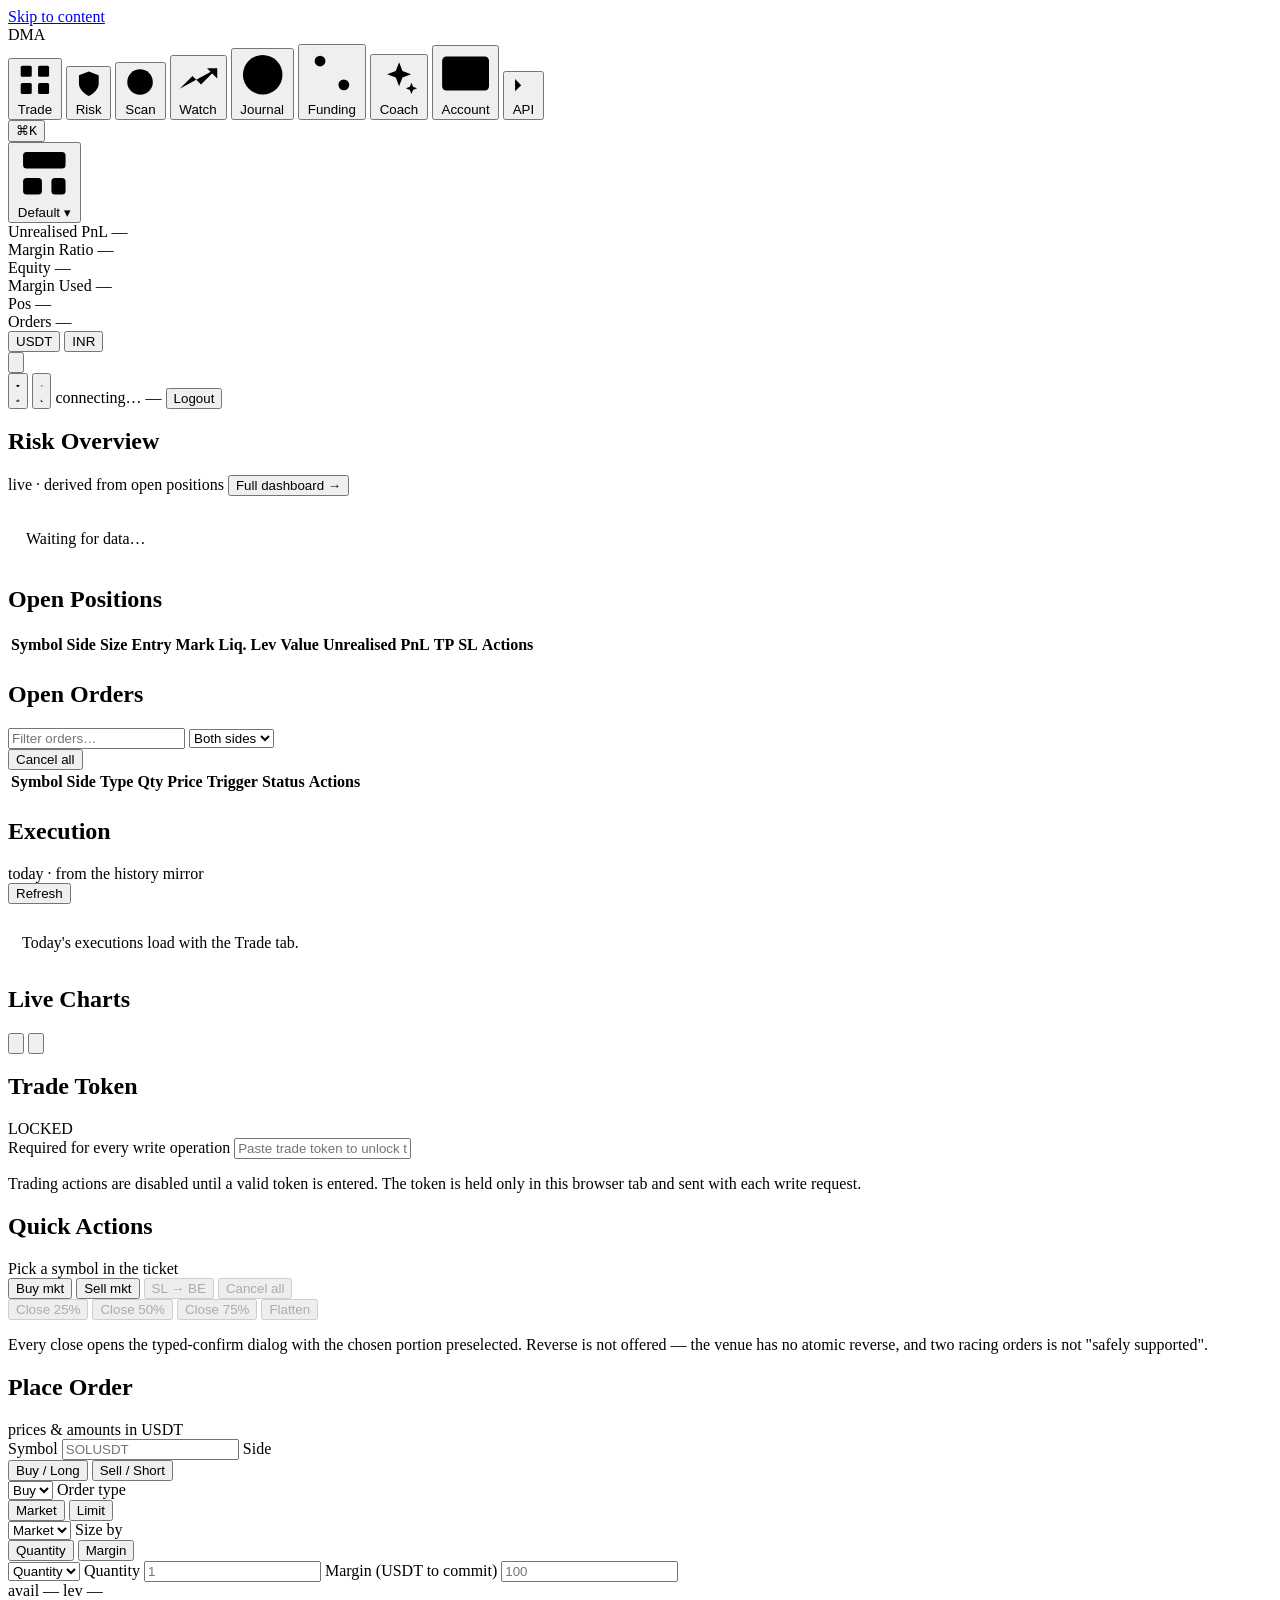
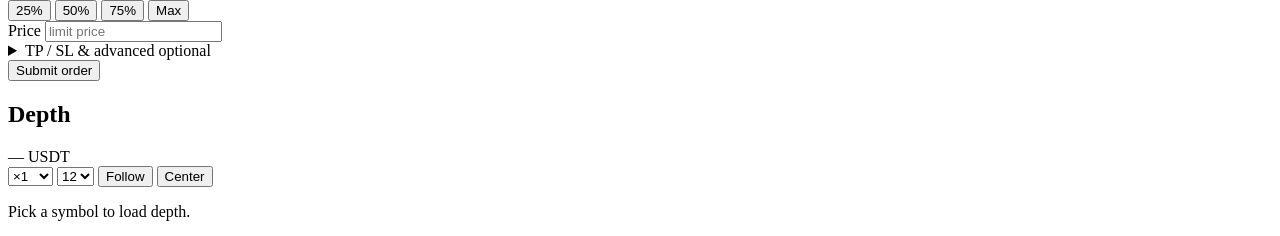
==== commit 0c893b45: "introducing light theme" ====
--- a/app/static/index.html
+++ b/app/static/index.html
@@ -5,7 +5,12 @@
   <meta name="viewport" content="width=device-width, initial-scale=1" />
   <title>DMA Terminal — Dashboard</title>
   <link rel="icon" href="data:image/svg+xml,&lt;svg xmlns='http://www.w3.org/2000/svg' viewBox='0 0 100 100'&gt;&lt;text y='.9em' font-size='90'&gt;📈&lt;/text&gt;&lt;/svg&gt;" />
+  <meta name="theme-color" content="#0a0b10" />
   <link rel="stylesheet" href="/static/styles.css" />
+  <!-- Pre-paint theme stamp: sets data-theme on <html> before the
+       first frame so a light-theme user never sees a dark flash.
+       Must stay SYNCHRONOUS and stay in <head>. -->
+  <script src="/static/theme.js"></script>
 </head>
 <body>
   <a href="#main" class="skip-link">Skip to content</a>
@@ -151,6 +156,13 @@
                     title="Hide account figures" aria-label="Hide account figures">
               <svg class="icon-on" viewBox="0 0 24 24" aria-hidden="true"><path d="M1 12s4-7 11-7 11 7 11 7-4 7-11 7-11-7-11-7z"/><circle cx="12" cy="12" r="3"/></svg>
               <svg class="icon-off" viewBox="0 0 24 24" aria-hidden="true"><path d="M17.94 17.94A10.07 10.07 0 0 1 12 20c-7 0-11-8-11-8a18.45 18.45 0 0 1 5.06-5.94M9.9 4.24A9.12 9.12 0 0 1 12 4c7 0 11 8 11 8a18.5 18.5 0 0 1-2.16 3.19m-6.72-1.07a3 3 0 1 1-4.24-4.24"/><line x1="1" y1="1" x2="23" y2="23"/></svg>
+            </button>
+            <button id="theme-toggle" class="icon-btn" type="button"
+                    title="Switch to light theme" aria-label="Switch to light theme">
+              <!-- .icon-on = shown on dark (click for light) · .icon-off = shown on light.
+                   Same two-icon pattern as the privacy toggle above. -->
+              <svg class="icon-on" viewBox="0 0 24 24" aria-hidden="true"><circle cx="12" cy="12" r="4.2"/><line x1="12" y1="2" x2="12" y2="4.6"/><line x1="12" y1="19.4" x2="12" y2="22"/><line x1="2" y1="12" x2="4.6" y2="12"/><line x1="19.4" y1="12" x2="22" y2="12"/><line x1="4.9" y1="4.9" x2="6.8" y2="6.8"/><line x1="17.2" y1="17.2" x2="19.1" y2="19.1"/><line x1="4.9" y1="19.1" x2="6.8" y2="17.2"/><line x1="17.2" y1="6.8" x2="19.1" y2="4.9"/></svg>
+              <svg class="icon-off" viewBox="0 0 24 24" aria-hidden="true"><path d="M21 12.8A8.5 8.5 0 1 1 11.2 3a6.6 6.6 0 0 0 9.8 9.8z"/></svg>
             </button>
             <span id="conn-status" class="conn conn-off" role="status" aria-live="polite">connecting…</span>
             <span class="user-badge"><span id="user-name">—</span> <span id="user-role" class="role-pill"></span></span>
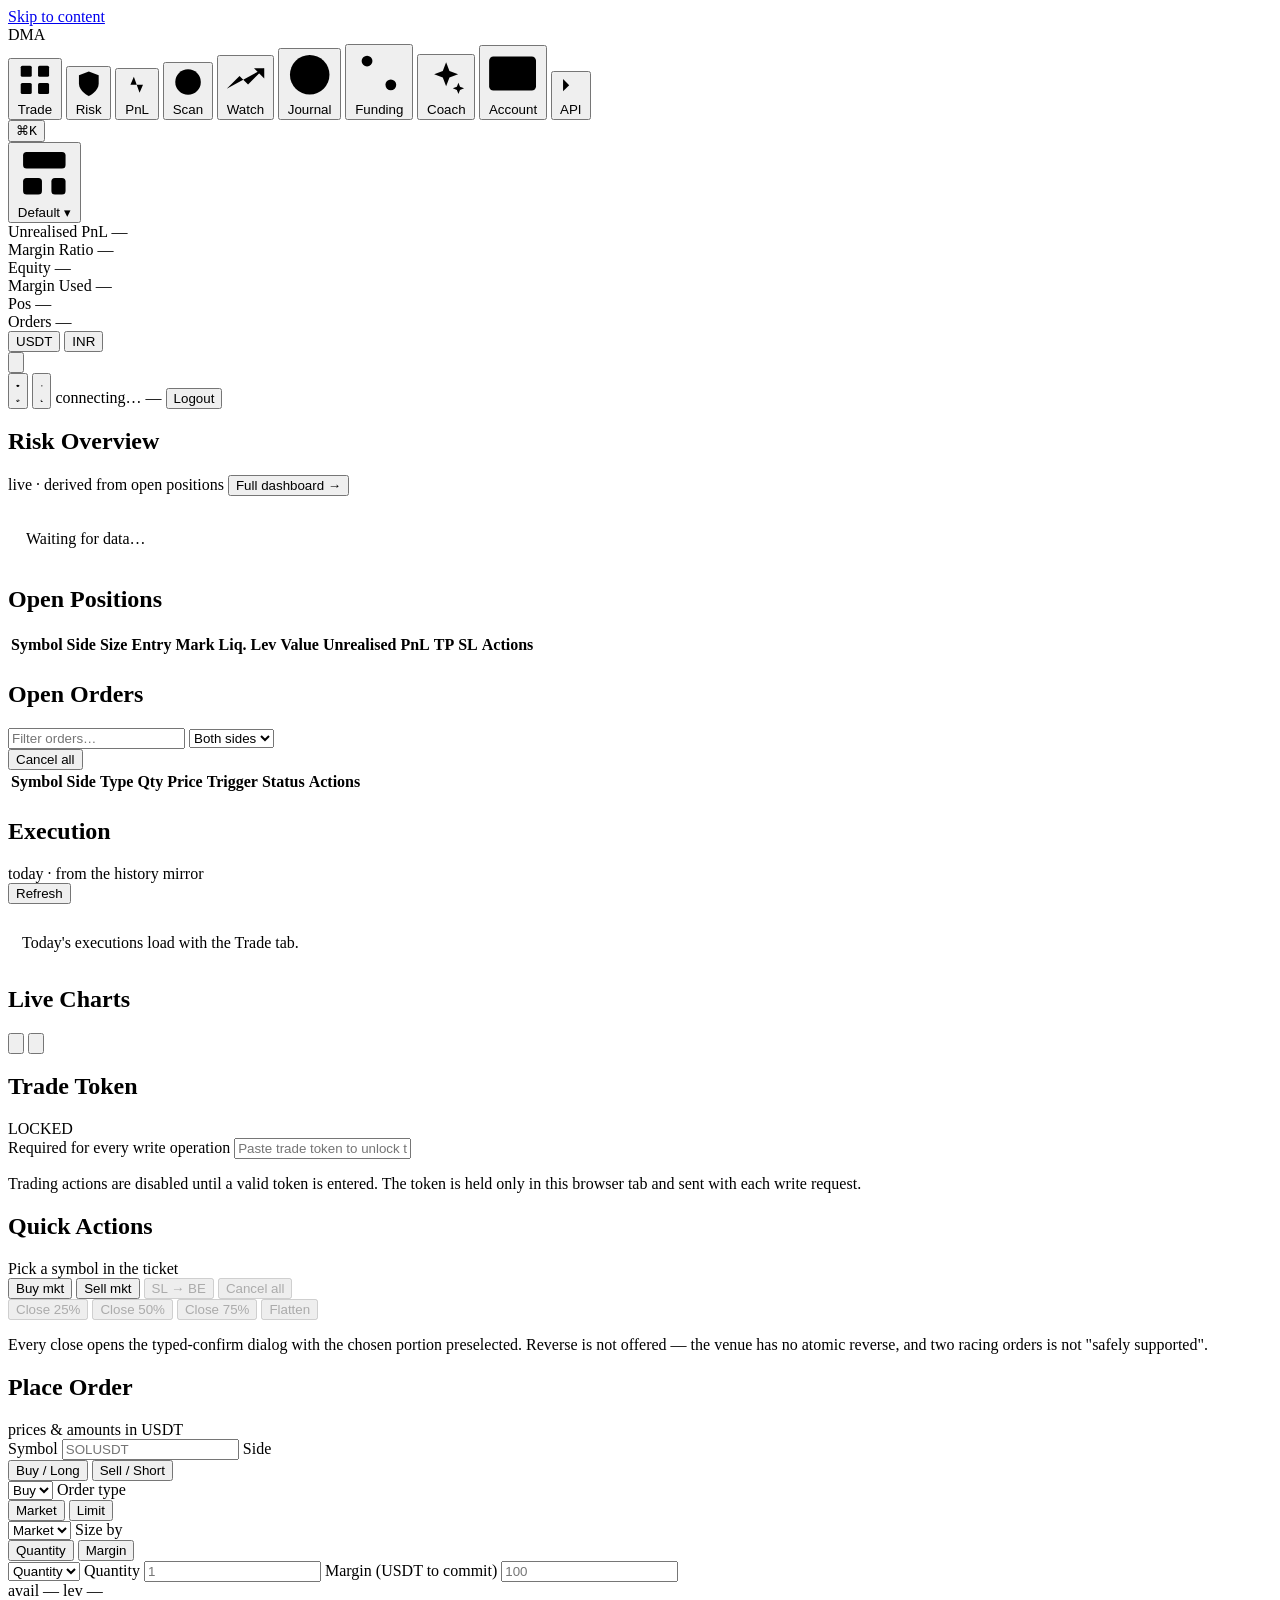
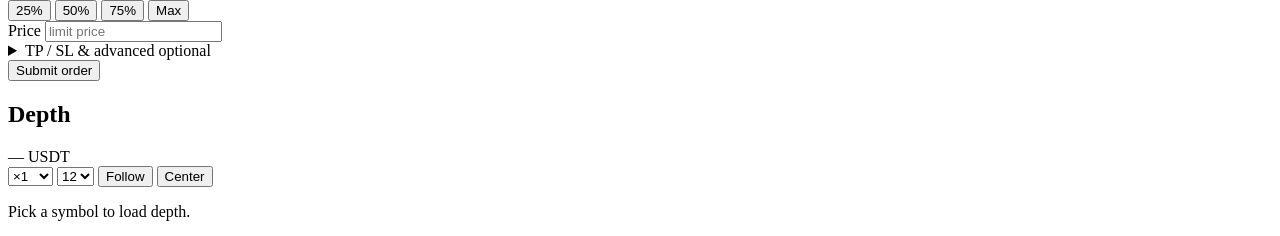
==== commit d716d6b6: "unrealised pnl graph added" ====
--- a/app/static/index.html
+++ b/app/static/index.html
@@ -33,6 +33,10 @@
         <button class="tab" data-tab="risk" role="tab" id="tab-risk" aria-controls="panel-risk" aria-selected="false" tabindex="-1">
           <svg viewBox="0 0 24 24" aria-hidden="true"><path d="M12 22s8-4 8-10V5l-8-3-8 3v7c0 6 8 10 8 10z"/><line x1="12" y1="8" x2="12" y2="12.5"/><circle cx="12" cy="15.5" r="0.5"/></svg>
           <span>Risk</span>
+        </button>
+        <button class="tab" data-tab="pnl" role="tab" id="tab-pnl" aria-controls="panel-pnl" aria-selected="false" tabindex="-1">
+          <svg viewBox="0 0 24 24" aria-hidden="true"><polyline points="2 12 6.5 12 9.5 5 14.5 19 17.5 12 22 12"/></svg>
+          <span>PnL</span>
         </button>
         <button class="tab" data-tab="scanner" role="tab" id="tab-scanner" aria-controls="panel-scanner" aria-selected="false" tabindex="-1">
           <svg viewBox="0 0 24 24" aria-hidden="true"><circle cx="12" cy="12" r="9"/><circle cx="12" cy="12" r="4.5"/><circle cx="12" cy="12" r="0.5"/><line x1="12" y1="3" x2="12" y2="7.5"/><line x1="16" y1="8" x2="19.5" y2="4.5"/></svg>
@@ -523,6 +527,61 @@
           </section>
         </div>
 
+        <!-- ============ UNREALISED PNL ============ -->
+        <!-- Overall unrealised-PnL history: the backend samples Σ unrealisedPnl
+             every ~5s and persists it in Redis (app/upnl.py); this pane reads
+             /api/upnl (a local Redis read — zero upstream calls per tab) and
+             the live current value rides the shared WS snapshot. READ-ONLY:
+             nothing in this pane can place, modify or cancel an order. -->
+        <div class="pane" data-pane="pnl" id="panel-pnl" role="tabpanel" aria-labelledby="tab-pnl" hidden>
+          <section class="panel">
+            <div class="panel-head">
+              <h2>Unrealised PnL</h2>
+              <span id="pn-status" class="muted" role="status" aria-live="polite"></span>
+              <div class="panel-head-actions">
+                <div class="segment pn-ranges" id="pn-ranges" role="group" aria-label="History range">
+                  <button type="button" data-range="1h" aria-pressed="false">1H</button>
+                  <button type="button" data-range="6h" aria-pressed="false">6H</button>
+                  <button type="button" data-range="24h" aria-pressed="false">1D</button>
+                  <button type="button" data-range="7d" aria-pressed="false">7D</button>
+                  <button type="button" data-range="30d" aria-pressed="false">30D</button>
+                  <button type="button" data-range="all" aria-pressed="false">ALL</button>
+                </div>
+              </div>
+            </div>
+            <div class="pn-stats" role="group" aria-label="Unrealised PnL statistics">
+              <div class="stat stat-primary">
+                <span class="stat-label">Current unrealised PnL</span>
+                <span class="stat-value priv" id="pn-cur">—</span>
+                <span class="stat-sub" id="pn-cur-sub">waiting for data…</span>
+              </div>
+              <div class="stat-div"></div>
+              <div class="stat">
+                <span class="stat-label" id="pn-max-label">Max unrealised PnL</span>
+                <span class="stat-value priv" id="pn-max">—</span>
+                <span class="stat-sub" id="pn-max-sub"></span>
+              </div>
+              <div class="stat-div"></div>
+              <div class="stat">
+                <span class="stat-label" id="pn-min-label">Max unrealised loss</span>
+                <span class="stat-value priv" id="pn-min">—</span>
+                <span class="stat-sub" id="pn-min-sub"></span>
+              </div>
+              <div class="stat-div"></div>
+              <div class="stat">
+                <span class="stat-label" title="Highest and lowest total unrealised PnL ever recorded by the tracker">All-time peak / trough</span>
+                <span class="stat-value priv" id="pn-ext">—</span>
+                <span class="stat-sub" id="pn-ext-sub"></span>
+              </div>
+            </div>
+            <div class="pn-chart-wrap">
+              <div id="pn-chart" class="pn-chart"></div>
+              <div id="pn-tip" class="pn-tip" hidden></div>
+            </div>
+            <div id="pn-note" class="muted pn-note"></div>
+          </section>
+        </div>
+
         <!-- ============ MARKET SCANNER ============ -->
         <!-- Live market-intelligence dashboard: overview cards + a virtualized
              full-universe screener. READ-ONLY market data fed by /api/scanner
@@ -1081,10 +1140,12 @@
   </div>
 
   <!-- Module scripts first (charts.js = multi-chart, risk.js = risk system,
-       journal.js = trading journal, ai.js = AI coach); app.js boots them and
-       feeds risk.js every live snapshot. -->
+       pnl.js = unrealised-PnL history, journal.js = trading journal,
+       ai.js = AI coach); app.js boots them and feeds risk.js + pnl.js every
+       live snapshot. -->
   <script src="/static/charts.js"></script>
   <script src="/static/risk.js"></script>
+  <script src="/static/pnl.js"></script>
   <script src="/static/journal.js"></script>
   <script src="/static/ai.js"></script>
   <script src="/static/exec.js"></script>
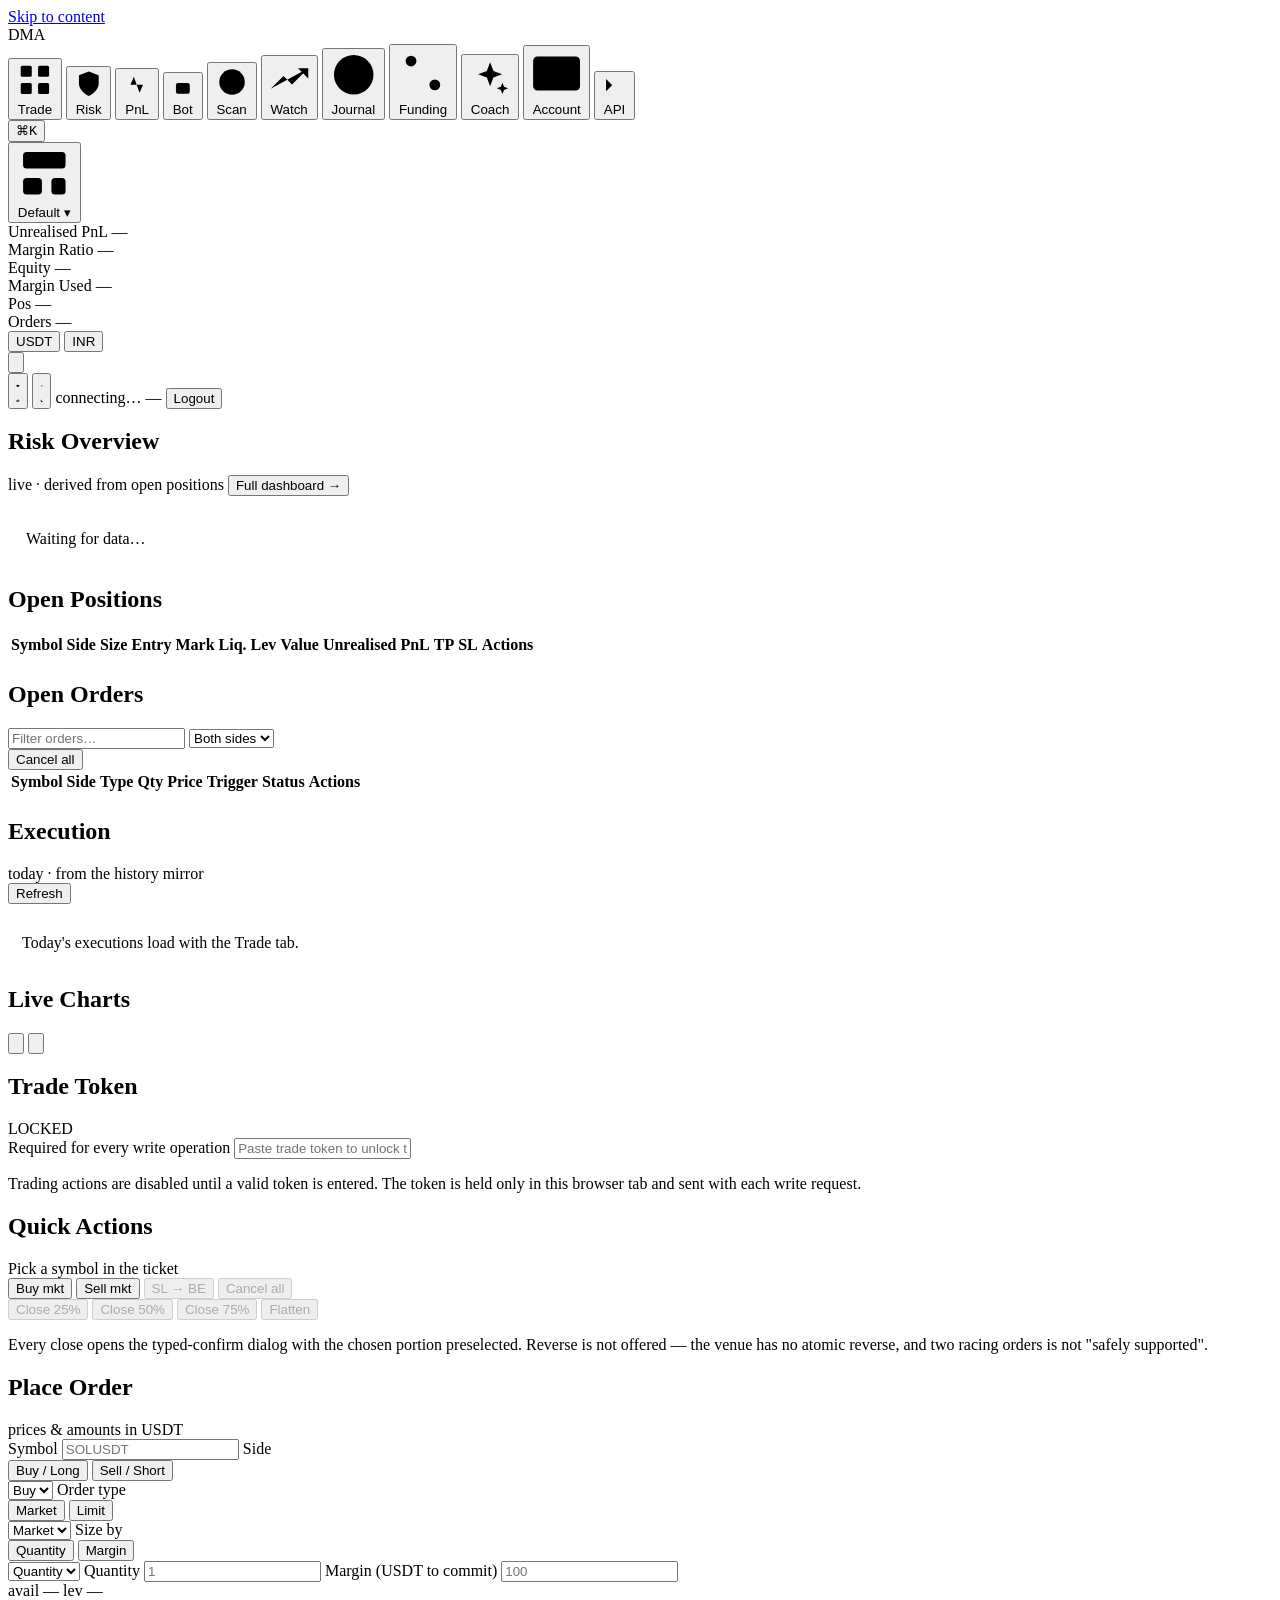
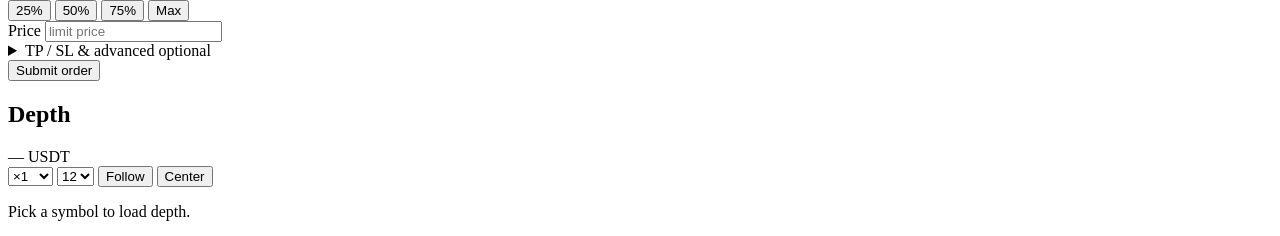
==== commit 07c165ac: "feat: automated 4h EMA-cross strategy with trade ledger Strategy (app/strategy.py, pure): - 4h close" ====
--- a/app/static/index.html
+++ b/app/static/index.html
@@ -37,6 +37,10 @@
         <button class="tab" data-tab="pnl" role="tab" id="tab-pnl" aria-controls="panel-pnl" aria-selected="false" tabindex="-1">
           <svg viewBox="0 0 24 24" aria-hidden="true"><polyline points="2 12 6.5 12 9.5 5 14.5 19 17.5 12 22 12"/></svg>
           <span>PnL</span>
+        </button>
+        <button class="tab" data-tab="strategy" role="tab" id="tab-strategy" aria-controls="panel-strategy" aria-selected="false" tabindex="-1">
+          <svg viewBox="0 0 24 24" aria-hidden="true"><rect x="5" y="8" width="14" height="11" rx="2"/><line x1="12" y1="4" x2="12" y2="8"/><circle cx="9.5" cy="13" r="1"/><circle cx="14.5" cy="13" r="1"/></svg>
+          <span>Bot</span>
         </button>
         <button class="tab" data-tab="scanner" role="tab" id="tab-scanner" aria-controls="panel-scanner" aria-selected="false" tabindex="-1">
           <svg viewBox="0 0 24 24" aria-hidden="true"><circle cx="12" cy="12" r="9"/><circle cx="12" cy="12" r="4.5"/><circle cx="12" cy="12" r="0.5"/><line x1="12" y1="3" x2="12" y2="7.5"/><line x1="16" y1="8" x2="19.5" y2="4.5"/></svg>
@@ -533,6 +537,39 @@
              /api/upnl (a local Redis read — zero upstream calls per tab) and
              the live current value rides the shared WS snapshot. READ-ONLY:
              nothing in this pane can place, modify or cancel an order. -->
+        <!-- Bot: per-trade ledger of the automated 4h EMA-cross strategy
+             (strategy.js, /api/strategy/trades). READ-ONLY. -->
+        <div class="pane" data-pane="strategy" id="panel-strategy" role="tabpanel" aria-labelledby="tab-strategy" hidden>
+          <section class="panel">
+            <div class="panel-head">
+              <h2>Strategy Trades</h2>
+              <span id="st-status" class="muted" role="status" aria-live="polite"></span>
+            </div>
+            <p id="st-totals" class="muted"></p>
+            <div class="table-wrap">
+              <table id="st-table">
+                <thead>
+                  <tr>
+                    <th>Symbol</th>
+                    <th>Side</th>
+                    <th>Status</th>
+                    <th>Opened</th>
+                    <th>Qty</th>
+                    <th title="Average entry fill price">Entry</th>
+                    <th title="Average exit fill price (mark price while open)">Exit</th>
+                    <th>Closed</th>
+                    <th title="Trading fees paid on entry + exit fills (negative = rebate)">Fees</th>
+                    <th title="Realised PnL minus all fees paid">Realised</th>
+                    <th title="Open qty at the live mark, before the exit fee">Unrealised</th>
+                    <th title="Realised + Unrealised">Net</th>
+                  </tr>
+                </thead>
+                <tbody id="st-body"></tbody>
+              </table>
+            </div>
+          </section>
+        </div>
+
         <div class="pane" data-pane="pnl" id="panel-pnl" role="tabpanel" aria-labelledby="tab-pnl" hidden>
           <section class="panel">
             <div class="panel-head">
@@ -1146,6 +1183,7 @@
   <script src="/static/charts.js"></script>
   <script src="/static/risk.js"></script>
   <script src="/static/pnl.js"></script>
+  <script src="/static/strategy.js"></script>
   <script src="/static/journal.js"></script>
   <script src="/static/ai.js"></script>
   <script src="/static/exec.js"></script>
